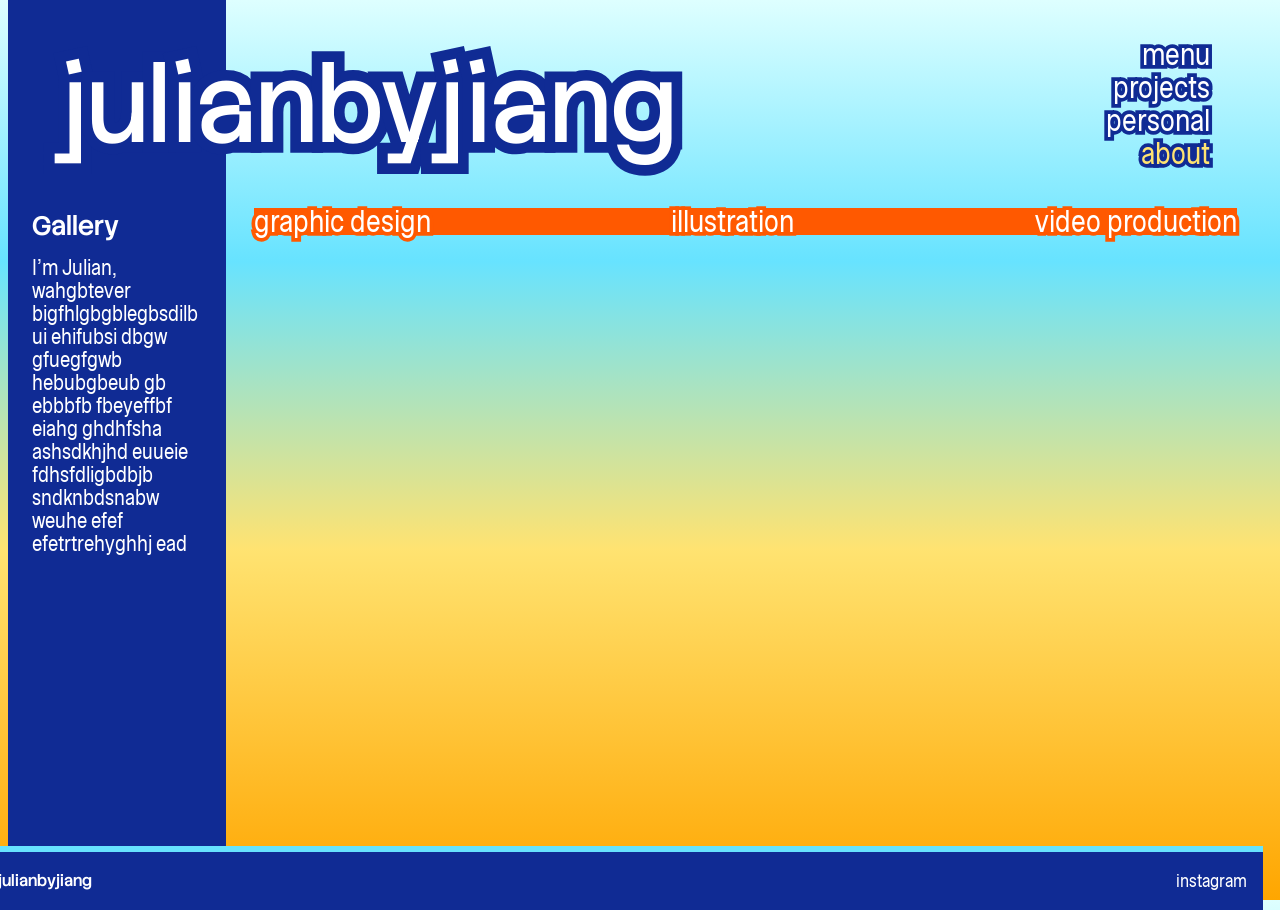
==== aboutme.html @ c15e488d "Add files via upload" ====
<!DOCTYPE html>

<html class="gradient-blue-orange">

	<head>
		<title>Julian Jiang :: About</title>
		<link type="text/css" rel="stylesheet" href="aboutme-style.css"/> <!-- eruhhuhg -->
		<link type="text/css" rel="stylesheet" href="stylesheets/text-style.css"/>
		<link type="text/css" rel="stylesheet" href="stylesheets/animations.css"/>
		<link type="text/css" rel="stylesheet" href="stylesheets/colours.css"/>

		<link rel="preconnect" href="https://fonts.googleapis.com">
        <link rel="preconnect" href="https://fonts.gstatic.com" crossorigin>
        <link href="https://fonts.googleapis.com/css2?family=Cossette+Texte:wght@400;700&family=Stack+Sans+Headline:wght@200..700&family=Stack+Sans+Notch&display=swap" rel="stylesheet">
	</head>

	<body>

        <div id="top">
            <h1 id="name" class="stack-sans-notch-title">julianbyjiang</h1>

            <nav>
                <ul class="cossette-texte-regular">
                    <li><a href="index.html">menu</a></li>
                    <li><a href="gallery.html">projects</a></li>
                    <li><a href="personal.html">personal</a></li>
                    <li><a href="aboutme.html" class="on-this-page">about</a></li>
                </ul>
            </nav>
        </div>

        <aside>
            <div class="aside-title stack-sans-headline-bold">Gallery</div>
            <div class="aside-desc cossette-texte-regular">
                I’m Julian, wahgbtever bigfhlgbgblegbsdilbui ehifubsi dbgw gfuegfgwb hebubgbeub gb ebbbfb  fbeyeffbf eiahg  ghdhfsha  ashsdkhjhd euueie fdhsfdligbdbjb sndknbdsnabw weuhe efef efetrtrehyghhj ead
            </div>
        </aside>

        <div id="main-area">
            <div id="page-bar" class="cossette-texte-regular">
                <p>graphic design</p>
                <p>illustration</p>
                <p>video production</p>
            </div>
            <div id="gallery-area">
                <div id="gallery">
                    
                </div>
            </div>
            
        </div>

        
    <footer>
        <p class="stack-sans-headline-bold">julianbyjiang</p>
        <p class="cossette-texte-regular">instagram</p>
    </footer>


	</body>
    
</html>
---- aboutme-style.css ----
* {
  box-sizing: border-box; /* Keeps total width at exactly */
}

html {
    height: 100%;
}

body {
    margin-top: 0;
    margin-bottom: 0;
    width: 96vw; /* 1280px */

    min-width: 800px;

    overflow-x: hidden;
    overflow-y: auto;

    min-height: 100vh;
    justify-self: center;

    display: grid;
    grid-template-columns: 1fr;
    grid-template-rows: 12em auto 4em;

    padding: 0px;
}

#top {
    /* border: 1px red solid; */
    width: 100%;
    height: 10em;

    display: flex;
    flex-direction: row;
    flex-wrap: nowrap;

    justify-content: space-between;
    align-items: center;

    margin-top: 2em;
    padding-bottom: 1em;

    position: relative;
    z-index: 1;
}

nav ul {
    padding-right: 1em;
    list-style-type: none;
    font-size: 20pt;
    text-align: right;
}

nav ul li a {
    color: white;
    text-decoration: none;
    -webkit-text-stroke: 5.5pt var(--mainblue);
    paint-order: stroke fill;
}

nav ul li a:hover{
    
    color: var(--neoncyan);
}

#name {
    transition: transform 0.5s;
    font-size: 80pt;
    color: white;
    -webkit-text-stroke: 16pt var(--mainblue);
    paint-order: stroke fill;
    padding-left: 0.5em;
}

aside {
    background-color: var(--mainblue);
    color: white;
    padding: 1.5em;
    padding-top: 13em;
    position: fixed;

    margin-top: 0px;
    margin-bottom: 0px;

    height: 100%;
    width: 17%; /* 13% */

    overflow-x: auto;
    overflow-y: auto;
}

.aside-title {
    font-size: 20pt;
    margin-bottom: 0.5em;
}

.aside-desc {
    font-size: 14pt;
        
    overflow-wrap: break-word;
    word-wrap: break-word;
    -ms-word-break: break-all;
}

#main-area {
    margin-top: 1em;
    justify-self: right;
    align-self: top;

    width: 80%; /* 75% */
    display: grid;
    grid-template-rows: auto 10fr;
    grid-template-columns: 1fr;
    row-gap: 0px;

    height: fit-content;
    
    position: relative;
    z-index: 2;
}

#page-bar {
    background-color: var(--deeporange);
    font-size: 20pt;
    height: 20pt;
    color: white;
    display: flex;
    flex-direction: row;
    justify-content: space-between;

    margin-bottom: 0px;
}

#page-bar p {
    align-self: center;
    color: white;
    -webkit-text-stroke: 5.5pt var(--deeporange);
    paint-order: stroke fill;

}

#gallery-area {
    margin-top: 0.5em;

    width: 100%;
    min-height: 300px;
    height: 67vh;

    overflow-y: auto;
}

#gallery {
    height: auto;
    width: inherit;
    
    /* maybe use flexbox with wrapping for this one... */

    display: flex;

    justify-content: left;
    gap: 0.5em;
    
    background-color: var(--lightcyan);
}

footer {
    overflow-x: hidden;
    overflow-y: hidden;
    width: 104.2%;
    justify-self: center;

    background-color: var(--mainblue);
    border-top: 0.4em solid var(--neoncyan);
    
    display: flex;

    padding: 1em;

    flex-direction: row;
    justify-content: space-between;
    align-items: center;

    color: white;

    position: relative;
    z-index: 1;
}
---- stylesheets/text-style.css ----
/* Fonts */

.stack-sans-notch-title {
  font-family: "Stack Sans Notch", sans-serif;
  font-optical-sizing: auto;
  font-weight: 400;
  font-style: normal;
}

.stack-sans-headline-bold {
  font-family: "Stack Sans Headline", sans-serif;
  font-optical-sizing: auto;
  font-weight: 500;
  font-style: normal;
}

.cossette-texte-regular {
  font-family: "Cossette Texte", sans-serif;
  font-weight: 400;
  font-style: normal;
}

.on-this-page {
    color: var(--lightorange);
}

nav ul li a:hover{
    color: var(--neoncyan);
}
---- stylesheets/animations.css ----
.zoomOnHover:hover {
	-ms-transform: scale(1.5); /* IE 9 */
	-webkit-transform: scale(1.5); /* Safari 3-8 */
  
	transform: scale(1.5); /* transition: transform .2s; in the thing*/
}

.smallZoomOnHover:hover {
	-ms-transform: scale(1.12); /* IE 9 */
	-webkit-transform: scale(1.12); /* Safari 3-8 */
  
	transform: scale(1.12); /* transition: transform .2s; in the thing*/
}

#header-name {
    transition: transform 0.5s;
}

nav li {
    transition: transform 0.2s;
}
---- stylesheets/colours.css ----
:root {
	/* Colours */
	--dark-green: rgb(67 107 48);
	--light-green: rgb(207 236 165); /* #EAFBCC lighter green */
	--prismarine: rgb(144 214 174);
	--light-blue2: rgb(160 235 218);
	--light-blue: rgb(186 228 230);
	--dark-blue: rgb(22, 40, 65);
	--yellow: rgb(248 224 107);
	--yellow2: #ffef73;
	--light-yellow: #fbffbf;
	--brown: rgb(111 80 61);
	--dark-brown: rgb(83 44 32);
	--paper-white: rgb(248 246 227);
	--paper-edge: rgb(212 193 148);

    /* redo */

    --mainblue: #102B94;
    --neoncyan: #67E3FF; /* var(--neoncyan) */
    --lightcyan: #DEFFFF;
    --lightorange: #FFE371;
    --orange: #FFA600;
    --deeporange: #FF5900;
}

.gradient-orange-blue {
    background: linear-gradient( to bottom, var(--neoncyan),var(--lightorange) 29%, var(--orange) 61%, var(--deeporange) 100%);
}

.gradient-orange-yellow {
    background: linear-gradient( to bottom, var(--orange),var(--lightorange) 29%, var(--orange) 61%, var(--deeporange) 100%);
}

.gradient-blue-orange {
    background: linear-gradient( to bottom, var(--lightcyan),var(--neoncyan) 29%, var(--lightorange) 61%, var(--orange) 100%);
}

.gradient-deeporange-blue {
    background: linear-gradient( to bottom, var(--deeporange),var(--lightorange) 29%, var(--neoncyan) 61%, var(--neoncyan) 100%);
}
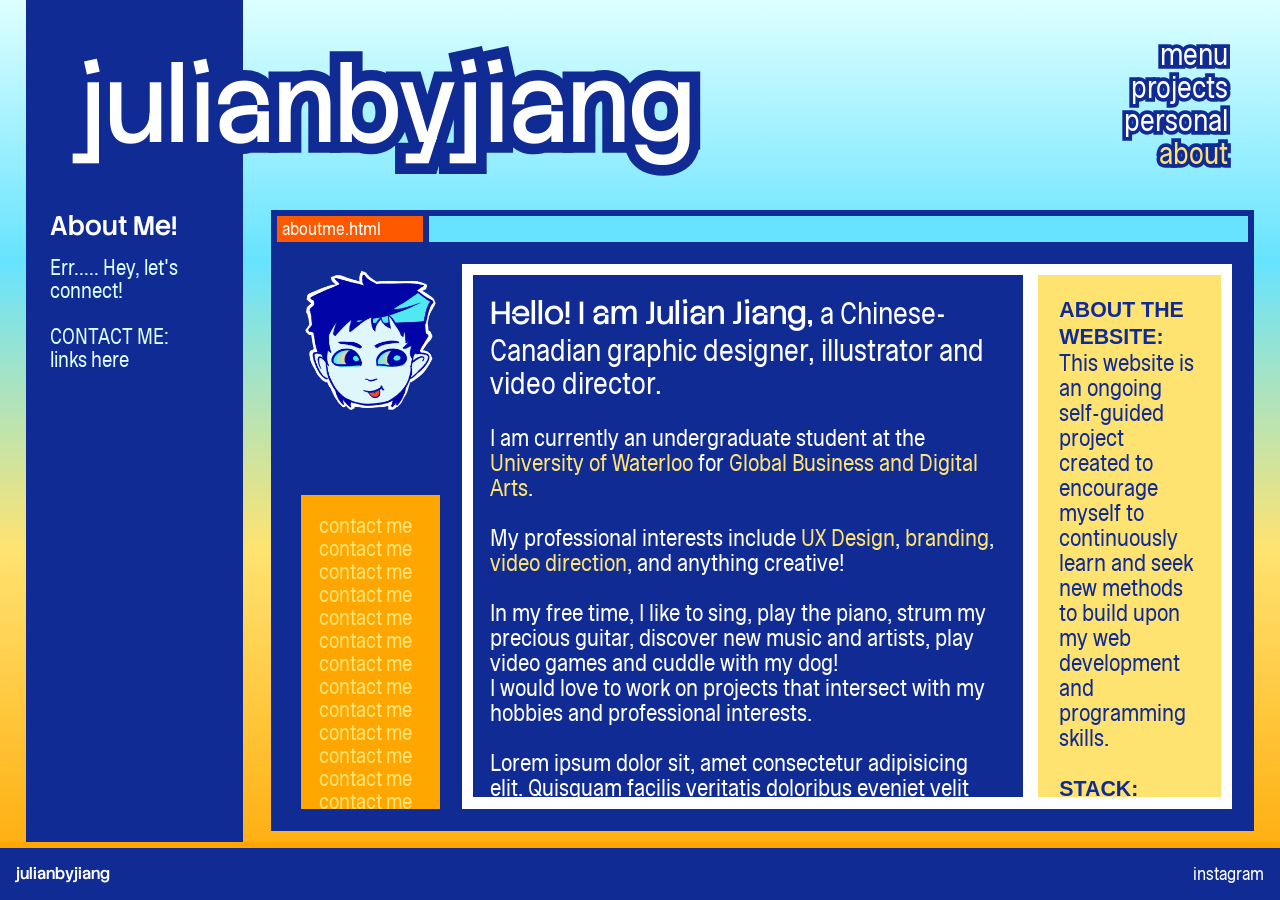
==== commit 0003c5cb: "Add files via upload" ====
--- a/aboutme.html
+++ b/aboutme.html
@@ -5,6 +5,8 @@
 	<head>
 		<title>Julian Jiang :: About</title>
 		<link type="text/css" rel="stylesheet" href="aboutme-style.css"/> <!-- eruhhuhg -->
+
+		<link type="text/css" rel="stylesheet" href="stylesheets/constants-style.css"/>
 		<link type="text/css" rel="stylesheet" href="stylesheets/text-style.css"/>
 		<link type="text/css" rel="stylesheet" href="stylesheets/animations.css"/>
 		<link type="text/css" rel="stylesheet" href="stylesheets/colours.css"/>
@@ -15,46 +17,82 @@
 	</head>
 
 	<body>
+        <div id="bodybody">
+            <div id="top">
+                <h1 id="name" class="stack-sans-notch-title">julianbyjiang</h1>
 
-        <div id="top">
-            <h1 id="name" class="stack-sans-notch-title">julianbyjiang</h1>
+                <nav>
+                    <ul class="cossette-texte-regular">
+                        <li><a href="index.html">menu</a></li>
+                        <li><a href="projects.html">projects</a></li>
+                        <li><a href="personal.html">personal</a></li>
+                        <li class="on-this-page">about</li>
+                    </ul>
+                </nav>
+            </div>
 
-            <nav>
-                <ul class="cossette-texte-regular">
-                    <li><a href="index.html">menu</a></li>
-                    <li><a href="gallery.html">projects</a></li>
-                    <li><a href="personal.html">personal</a></li>
-                    <li><a href="aboutme.html" class="on-this-page">about</a></li>
-                </ul>
-            </nav>
-        </div>
+            <aside>
+                <div class="aside-title stack-sans-headline-bold">About Me!</div>
+                <div class="aside-desc cossette-texte-regular">
+                    Err..... Hey, let's connect!<br><br>
+                    CONTACT ME:<br>
+                    links here
+                </div>
+            </aside>
 
-        <aside>
-            <div class="aside-title stack-sans-headline-bold">Gallery</div>
-            <div class="aside-desc cossette-texte-regular">
-                I’m Julian, wahgbtever bigfhlgbgblegbsdilbui ehifubsi dbgw gfuegfgwb hebubgbeub gb ebbbfb  fbeyeffbf eiahg  ghdhfsha  ashsdkhjhd euueie fdhsfdligbdbjb sndknbdsnabw weuhe efef efetrtrehyghhj ead
-            </div>
-        </aside>
+            <div id="main-area">
+                <div id="about-box-area">
 
-        <div id="main-area">
-            <div id="page-bar" class="cossette-texte-regular">
-                <p>graphic design</p>
-                <p>illustration</p>
-                <p>video production</p>
-            </div>
-            <div id="gallery-area">
-                <div id="gallery">
+                    <div id="about-box-top">
+                        <p class="aside-desc cossette-texte-regular">aboutme.html</p>
+                        <div id="about-box-top-white"></div>
+                    </div>
                     
+                    <div id="about-box" class="aside-desc cossette-texte-regular">
+                        <div id="about-box-left">
+                            <div id="about-box-drawing">
+                                <div><img class="smallZoomOnHover" src="images/me july 2026.png" alt="Illustrated Icon of Julian Jiang by Julian Jiang"></div>
+                            </div>
+                            <div id="about-box-contact" class="yscroll-holder scrollbar-orange-yellow"><div class="yscroll-inside">contact me contact me contact me contact me 
+                                contact me contact me contact me contact me contact me contact me contact me 
+                                contact me contact me contact me contact me contact me contact me contact me
+                                contact me contact me contact me contact me contact me contact me contact me</div>
+                            </div>
+                        </div>
+                        <div id="about-box-right">
+
+                            <div id="about-box-myDesc" class="yscroll-holder scrollbar-blue-white"><div class="yscroll-inside">
+                                <span class="stack-sans-notch-title hello">Hello! I am Julian Jiang, </span><span class="hello2">a Chinese-Canadian graphic designer, illustrator and video director.</span><br><br>
+                                I am currently an undergraduate student at the <strong>University of Waterloo</strong> for <strong>Global Business and Digital Arts</strong>. <br><br>
+                                My professional interests include <strong>UX Design</strong>, <strong>branding</strong>, <strong>video direction</strong>, and anything creative! <br><br>
+                                In my free time, I like to sing, play the piano, strum my precious guitar, discover new music and artists, play video games and cuddle with my dog!<br>
+                                I would love to work on projects that intersect with my hobbies and professional interests.<br><br>     
+                                Lorem ipsum dolor sit, amet consectetur adipisicing elit. Quisquam facilis veritatis doloribus eveniet velit molestias tenetur voluptatum voluptates, magnam id eum quidem beatae soluta est, consequatur illo delectus! Dolore, iure!
+                                Lorem ipsum dolor sit amet consectetur adipisicing elit. Autem, quia magni. Modi culpa iusto delectus velit corporis accusantium laborum illum qui fuga consequatur. Voluptate provident error cumque, odit illum molestiae!
+                            
+                            </div></div>
+
+                            <div id="about-box-stack" class="yscroll-holder scrollbar-yellow-orange"><div class="yscroll-inside">
+                                <strong>ABOUT THE WEBSITE:</strong><br>
+                                This website is an ongoing self-guided project 
+                                created to encourage myself to continuously learn and seek new methods to build upon my web development and programming skills. <br><br>
+            
+                                <strong>STACK:</strong><br>HTML, CSS, Javascript, p5.js, Figma<br><br>
+                                On this page, there was no AI generation used.<br>
+                                Anything generated with or modified by AI would be explicitly specified.
+                                <br><br>
+                                <strong>TO DO LIST:</strong><br>Make it responsive (look good on vertical screens);
+                            </div></div>
+                        </div>
+                    </div>
                 </div>
             </div>
-            
         </div>
-
         
-    <footer>
-        <p class="stack-sans-headline-bold">julianbyjiang</p>
-        <p class="cossette-texte-regular">instagram</p>
-    </footer>
+        <footer class="orange">
+            <p class="stack-sans-headline-bold">julianbyjiang</p>
+            <p class="cossette-texte-regular">instagram</p>
+        </footer>
 
 
 	</body>
--- a/aboutme-style.css
+++ b/aboutme-style.css
@@ -7,26 +7,43 @@
 }
 
 body {
+    margin: 0;
+    width: auto;
+    height: 100vh;
+
+    display: grid;
+    grid-template-columns: 1fr;
+    grid-template-rows: 93.5vh 6.5vh;
+
+    grid-template-areas:
+    "main" "footer";
+}
+
+#bodybody {
+    grid-area: main;
     margin-top: 0;
     margin-bottom: 0;
-    width: 96vw; /* 1280px */
-
-    min-width: 800px;
+    width: 96%;
+
+    min-width: 60rem;
 
     overflow-x: hidden;
     overflow-y: auto;
 
-    min-height: 100vh;
+    min-height: 100%;
     justify-self: center;
 
-    display: grid;
+    padding: 0px;
+
+    display: grid;
+
     grid-template-columns: 1fr;
-    grid-template-rows: 12em auto 4em;
-
-    padding: 0px;
+    grid-template-rows: 12em auto;
+    grid-template-areas: "toppart" "main";
 }
 
 #top {
+    grid-area: toppart;
     /* border: 1px red solid; */
     width: 100%;
     height: 10em;
@@ -45,25 +62,6 @@
     z-index: 1;
 }
 
-nav ul {
-    padding-right: 1em;
-    list-style-type: none;
-    font-size: 20pt;
-    text-align: right;
-}
-
-nav ul li a {
-    color: white;
-    text-decoration: none;
-    -webkit-text-stroke: 5.5pt var(--mainblue);
-    paint-order: stroke fill;
-}
-
-nav ul li a:hover{
-    
-    color: var(--neoncyan);
-}
-
 #name {
     transition: transform 0.5s;
     font-size: 80pt;
@@ -97,13 +95,16 @@
 
 .aside-desc {
     font-size: 14pt;
+    color: var(--lightcyan);
         
-    overflow-wrap: break-word;
-    word-wrap: break-word;
-    -ms-word-break: break-all;
+    overflow-wrap: normal;
+    word-wrap: normal;
+    -ms-word-break: normal;
+    word-break: normal;
 }
 
 #main-area {
+    grid-area: main;
     margin-top: 1em;
     justify-self: right;
     align-self: top;
@@ -114,75 +115,286 @@
     grid-template-columns: 1fr;
     row-gap: 0px;
 
-    height: fit-content;
+    height: auto;
     
     position: relative;
     z-index: 2;
 }
 
-#page-bar {
-    background-color: var(--deeporange);
-    font-size: 20pt;
-    height: 20pt;
-    color: white;
-    display: flex;
-    flex-direction: row;
-    justify-content: space-between;
-
-    margin-bottom: 0px;
-}
-
-#page-bar p {
-    align-self: center;
-    color: white;
-    -webkit-text-stroke: 5.5pt var(--deeporange);
-    paint-order: stroke fill;
-
-}
-
-#gallery-area {
-    margin-top: 0.5em;
+#about-box-area {
+    margin-top: 0.1em;
 
     width: 100%;
     min-height: 300px;
-    height: 67vh;
+    height: 69vh;
 
     overflow-y: auto;
-}
-
-#gallery {
+
+    display: grid;
+    grid-template-columns: 1fr;
+    grid-template-rows: 2em auto;
+    grid-template-areas: "toppart" "main";
+
+}
+
+#about-box-top {
+    grid-area: toppart;
+    border: 0.4em solid var(--mainblue);
+    padding: 0;
+    border-bottom: 0;
+
+    display: grid;
+    grid-template-columns: 15% auto;
+    grid-template-rows: 1fr;
+}
+
+#about-box-top p {
+    margin: 0;
+    background-color: var(--deeporange);
+    height: 100%;
+    font-size: 1em;
+    padding-left: 0.3em;
+    color: white;
+    align-content: center;
+}
+
+#about-box-top-white {
+    width: 100%;
+    border-left: 0.4em solid var(--mainblue);
+    height: 100%;
+    background-color: var(--neoncyan);
+}
+
+#about-box {
+    grid-area: main;
+    
+    min-height: 100%;
     height: auto;
     width: inherit;
+
+    border: 0.4em solid var(--mainblue);
+    background-color: var(--mainblue);
+
+    display: grid;
+
+    grid-template-columns: 1fr 5fr;
+    grid-template-rows: 1fr;
+    grid-template-areas: "left right";
+
+    gap: 0.8em;
+    padding: 0.8em;
+}
+
+#about-box-left {
+    grid-area: left;
+    padding: 0.4em;
+    padding-bottom: 0;
+
+    display: grid;
+    grid-template-columns: 1fr;
+    grid-template-rows: 40% auto;
+    grid-template-areas: "drawing" "contact"; 
+    gap: 0.5em;
+
+    max-width: 100%;
+    max-height: 100%;
+    overflow: hidden;
+}
+#about-box-drawing {
+    grid-area: drawing;
+    max-width: 100%;
+    max-height: 100%;
+    overflow: visible;
+}
+
+#about-box-drawing img {
+    transition: transform .2s;
+    width: 100%;
+    height: 100%;
+}
+
+#about-box-contact {
+    grid-area: contact;
+    align-self: top;
+}
+#about-box-contact div {
+    font-size: 14pt;
+    padding: 1em;
+
+    background-color: var(--orange);
+    color: var(--lightorange);/* change this later */
+}
+
+#about-box-right {
+    grid-area: right;
+    background-color: white;
     
-    /* maybe use flexbox with wrapping for this one... */
-
-    display: flex;
-
-    justify-content: left;
-    gap: 0.5em;
-    
-    background-color: var(--lightcyan);
-}
-
-footer {
-    overflow-x: hidden;
-    overflow-y: hidden;
-    width: 104.2%;
-    justify-self: center;
-
+    display: grid;
+    grid-template-rows: 1fr;
+    grid-template-columns: 3fr 1fr;
+    grid-template-areas: "desc stack";
+    column-gap: 0.8em;
+    padding: 0.6em;
+
+    word-break: keep-all;
+    overflow-wrap: normal;
+    overflow-y: auto;
+}
+
+#about-box-myDesc {
+    grid-area: desc;
+}
+
+#about-box-myDesc div {
     background-color: var(--mainblue);
-    border-top: 0.4em solid var(--neoncyan);
-    
-    display: flex;
-
+    color: white;
+    /* maybe make the background a low contrast photograph (taken by me ofc) */
+
+    align-self: top;
+    justify-self: left;
+
+    font-size: 16pt;
+    padding: 0.8em;
+    text-align: left;
+}
+
+#about-box-myDesc span.hello {
+    font-size: 24pt;
+    font-weight: normal;
+    /* background-color: var(--deeporange); 
+    -webkit-text-stroke: 0.2em var(--deeporange);
+    paint-order: stroke fill;
+    color: var(--lightorange)*/
+    color: white;
+}
+
+#about-box-myDesc span.hello2 {
+    font-size: 20pt;
+    font-weight: normal;
+    color: white;
+}
+
+#about-box-myDesc strong {
+    font-weight: normal;
+    color: var(--lightorange);
+}
+
+#about-box-stack {
+    grid-area: stack;
+}
+
+#about-box-stack div {
+    background-color: var(--lightorange); 
+    color: var(--mainblue);
     padding: 1em;
-
-    flex-direction: row;
-    justify-content: space-between;
-    align-items: center;
-
-    color: white;
-
-    position: relative;
-    z-index: 1;
+    font-size: 16pt;
+}
+
+@media screen and (width < 60rem), (orientation: portrait) { /* no more aside  wait im CONFUSED  why doesnt width < height work....*/
+    aside {
+        display: none;
+    }
+    #main-area {
+        width: 95%;
+        justify-self: center;
+    }
+
+    #about-box-area {
+        height: 78vh;
+    }
+
+    #about-box {
+        grid-area: main;
+        
+        min-height: 100%;
+        height: auto;
+        width: inherit;
+
+        border: 0.4em solid var(--mainblue);
+        background-color: var(--mainblue);
+
+        display: grid;
+
+        grid-template-columns: 1fr;
+        grid-template-rows: auto auto;
+        grid-template-areas: "toppart" "bottom";
+
+        gap: 0.8em;
+        padding: 0.8em;
+        overflow: auto;
+    }
+
+    #about-box-left {
+        grid-area: toppart;
+        padding: 0.4em;
+
+        display: grid;
+        grid-template-rows: 1fr;
+        grid-template-columns: 10em auto;
+        grid-template-areas: "drawing contact"; 
+        gap: 0.5em;
+        align-items: center;
+
+        max-width: 100%;
+        max-height: 100%;
+        overflow-y: auto;
+    }
+
+    #about-box-drawing {
+        grid-area: drawing;
+        max-width: 100%;
+        max-height: 100%;
+        overflow: visible;
+    }
+
+    #about-box-drawing img {
+        width: 100%;
+        height: 100%;
+    }
+
+    #about-box-contact {
+        width: 100%;
+        height: fit-content;
+        grid-area: contact;
+    }
+    #about-box-contact div {
+        font-size: 14pt;
+        padding: 1em;
+
+        background-color: var(--orange);
+        color: var(--lightorange);/* change this later */
+    }
+
+    #about-box-right {
+        grid-area: bottom;
+        background-color: white;
+        
+        display: grid;
+        grid-template-rows: 1fr;
+        grid-template-columns: 3fr 1fr;
+        grid-template-areas: "desc stack";
+        column-gap: 0.8em;
+        padding: 0.6em;
+
+        word-break: keep-all;
+        overflow-wrap: normal;
+        overflow-y: auto;
+    }
+
+    #about-box-myDesc {
+        grid-area: desc;
+    }
+
+    #about-box-myDesc div {
+        background-color: var(--mainblue);
+        color: white;
+        /* maybe make the background a low contrast photograph (taken by me ofc) */
+
+        align-self: top;
+        justify-self: left;
+
+        font-size: 16pt;
+        padding: 0.8em;
+        text-align: left;
+    }
 }
--- a/stylesheets/constants-style.css
+++ b/stylesheets/constants-style.css
@@ -0,0 +1,159 @@
+/* index.html doesn't use this */
+
+nav ul {
+    padding-right: 1em;
+    list-style-type: none;
+    font-size: 20pt; /* 24 pt for index */
+    text-align: right;
+}
+
+nav ul li {
+    color: white;
+    text-decoration: none;
+    -webkit-text-stroke: 5.5pt var(--mainblue);
+    paint-order: stroke fill;
+}
+
+nav ul li a {
+    color: white;
+    text-decoration: none;
+}
+
+footer {
+    overflow-x: hidden;
+    overflow-y: hidden;
+    width: 100%;
+    justify-self: center;
+
+    background-color: var(--mainblue);
+    border-top: 0.4em solid var(--deeporange);
+    
+    display: flex;
+
+    padding: 1em;
+
+    flex-direction: row;
+    justify-content: space-between;
+    align-items: center;
+
+    color: white;
+
+    position: relative;
+    z-index: 1;
+}
+
+footer.orange {
+    border-top: 0.4em solid var(--orange);
+}
+
+.yscroll-holder {
+    overflow-y: auto;
+    height: 100%;
+    width: 100%;
+}
+
+.yscroll-inside {
+    width: inherit;
+    min-height: 100%;
+    height: auto;
+}
+
+/* Scroll bar blue white */
+.scrollbar-blue-white::-webkit-scrollbar {
+    background: var(--mainblue);
+}
+.scrollbar-blue-white::-webkit-scrollbar-thumb {
+    background: white;
+    border: 0.5em solid var(--mainblue);
+    border-left: 0;
+}
+.scrollbar-blue-white::-webkit-scrollbar-thumb:hover {
+    background: var(--lightcyan);
+}
+
+/* projects.html gallery-area */
+#gallery-area.scrollbar-blue-white::-webkit-scrollbar {
+    width: 1em;
+}
+#gallery-area.scrollbar-blue-white::-webkit-scrollbar-thumb {
+    background: white;
+    border: 0.35em solid var(--mainblue);
+}
+#gallery-area.scrollbar-blue-white::-webkit-scrollbar-thumb:hover {
+    background: var(--lightcyan);
+}
+
+/* Scroll bar orange white */
+.scrollbar-orange-white::-webkit-scrollbar {
+    background: var(--deeporange);
+}
+.scrollbar-orange-white::-webkit-scrollbar-thumb {
+    background: white;
+    border-radius: 1em;
+    border: 0.25em solid var(--deeporange);
+}.scrollbar-orange-white::-webkit-scrollbar-thumb:hover {
+    background: var(--orange);
+}
+
+/* Scroll bar orange yellow */
+.scrollbar-orange-yellow::-webkit-scrollbar {
+    background: var(--orange);
+}
+.scrollbar-orange-yellow::-webkit-scrollbar-thumb {
+    background: var(--lightorange);
+    /* border-radius: 1em; */
+    border: 0.45em solid var(--orange);
+    border-left: 0;
+}.scrollbar-orange-yellow::-webkit-scrollbar-thumb:hover {
+    background: var(--deeporange);
+}
+
+/* Scroll bar yellow (lightorange) blue */
+.scrollbar-yellow-blue::-webkit-scrollbar {
+    background: var(--lightorange);
+}
+.scrollbar-yellow-blue::-webkit-scrollbar-thumb {
+    background: var(--mainblue);
+    border-radius: 1em;
+    border: 0.25em solid var(--lightorange);
+}.scrollbar-yellow-blue::-webkit-scrollbar-thumb:hover {
+    background: var(--deepblue);
+}
+
+/* Scroll bar yellow orange */
+.scrollbar-yellow-orange::-webkit-scrollbar {
+    background: var(--lightorange);
+}
+.scrollbar-yellow-orange::-webkit-scrollbar-thumb {
+    background: var(--orange);
+    border: 0.4em solid var(--lightorange);
+    border-left: 0;
+    border-radius: 1em;
+}.scrollbar-yellow-orange::-webkit-scrollbar-thumb:hover {
+    background: var(--deeporange);
+}
+
+
+
+
+/* Buttons  if i want them 
+.scrollbar-blue-white::-webkit-scrollbar-button:single-button {
+    background-color: var(--mainblue);
+    display: block;
+    border-style: solid;
+}
+::-webkit-scrollbar-button:single-button:vertical:decrement {
+  border-width: 0 8px 8px 8px; this is the triangle
+  border-color: transparent transparent white transparent;
+}
+::-webkit-scrollbar-button:single-button:vertical:decrement:hover {
+  border-color: transparent transparent white transparent;
+}
+::-webkit-scrollbar-button:single-button:vertical:increment {
+  border-width: 8px 8px 0 8px;
+  border-color: white transparent transparent transparent;
+}
+::-webkit-scrollbar-button:vertical:single-button:increment:hover {
+  border-color: white transparent transparent transparent;
+}
+*/
--- a/stylesheets/text-style.css
+++ b/stylesheets/text-style.css
@@ -20,10 +20,17 @@
   font-style: normal;
 }
 
+.bold {
+  font-weight: bold;
+}
+
+
+/* Nav stuff */
+
 .on-this-page {
-    color: var(--lightorange);
+  color: var(--lightorange);
 }
 
 nav ul li a:hover{
-    color: var(--neoncyan);
-}+  color: var(--neoncyan);
+}
--- a/stylesheets/animations.css
+++ b/stylesheets/animations.css
@@ -6,10 +6,10 @@
 }
 
 .smallZoomOnHover:hover {
-	-ms-transform: scale(1.12); /* IE 9 */
-	-webkit-transform: scale(1.12); /* Safari 3-8 */
+	-ms-transform: scale(1.1); /* IE 9 */
+	-webkit-transform: scale(1.1); /* Safari 3-8 */
   
-	transform: scale(1.12); /* transition: transform .2s; in the thing*/
+	transform: scale(1.1); /* transition: transform .2s; in the thing*/
 }
 
 #header-name {
@@ -18,4 +18,13 @@
 
 nav li {
     transition: transform 0.2s;
+}
+
+@keyframes fadeIn {
+  from { opacity: 0; }
+  to { opacity: 1; }
+}
+
+.fadeInOnHover:hover {
+  	animation: fadeIn 0.5s ease-in-out;
 }
--- a/stylesheets/colours.css
+++ b/stylesheets/colours.css
@@ -17,6 +17,7 @@
     /* redo */
 
     --mainblue: #102B94;
+    --deepblue: #021047;
     --neoncyan: #67E3FF; /* var(--neoncyan) */
     --lightcyan: #DEFFFF;
     --lightorange: #FFE371;
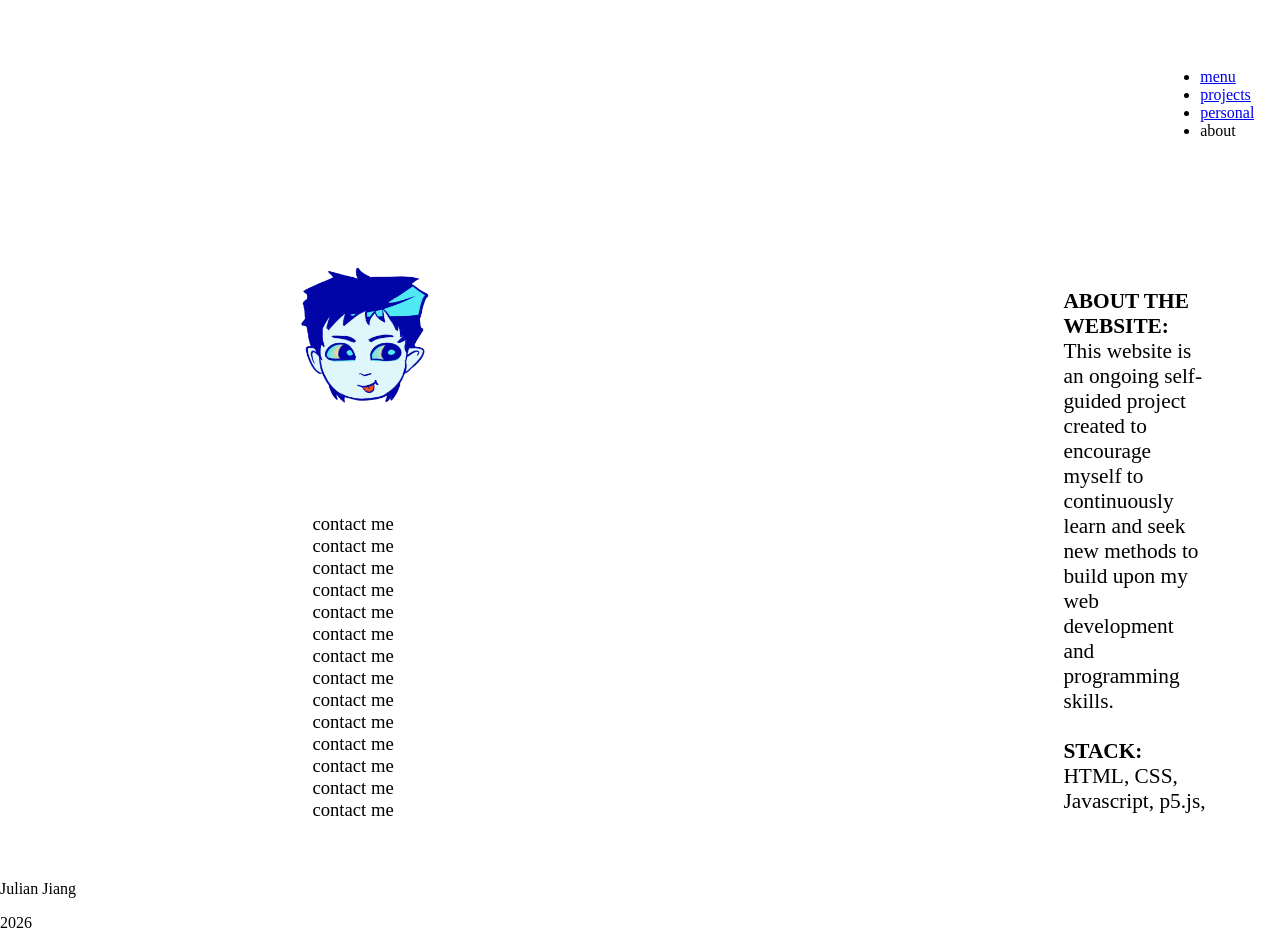
==== commit f546eeba: "Add files via upload" ====
--- a/aboutme.html
+++ b/aboutme.html
@@ -4,12 +4,12 @@
 
 	<head>
 		<title>Julian Jiang :: About</title>
-		<link type="text/css" rel="stylesheet" href="aboutme-style.css"/> <!-- eruhhuhg -->
+		<link type="text/css" rel="stylesheet" href="/assets/css/aboutme-style.css"/> <!-- eruhhuhg -->
 
-		<link type="text/css" rel="stylesheet" href="stylesheets/constants-style.css"/>
-		<link type="text/css" rel="stylesheet" href="stylesheets/text-style.css"/>
-		<link type="text/css" rel="stylesheet" href="stylesheets/animations.css"/>
-		<link type="text/css" rel="stylesheet" href="stylesheets/colours.css"/>
+		<link type="text/css" rel="stylesheet" href="/assets/extracss/constants-style.css"/>
+		<link type="text/css" rel="stylesheet" href="/assets/extracss/text-style.css"/>
+		<link type="text/css" rel="stylesheet" href="/assets/extracss/animations.css"/>
+		<link type="text/css" rel="stylesheet" href="/assets/extracss/colours.css"/>
 
 		<link rel="preconnect" href="https://fonts.googleapis.com">
         <link rel="preconnect" href="https://fonts.gstatic.com" crossorigin>
@@ -23,9 +23,9 @@
 
                 <nav>
                     <ul class="cossette-texte-regular">
-                        <li><a href="index.html">menu</a></li>
-                        <li><a href="projects.html">projects</a></li>
-                        <li><a href="personal.html">personal</a></li>
+                        <li><a href="/index.html">menu</a></li>
+                        <li><a href="/projects.html">projects</a></li>
+                        <li><a href="/personal.html">personal</a></li>
                         <li class="on-this-page">about</li>
                     </ul>
                 </nav>
@@ -36,7 +36,9 @@
                 <div class="aside-desc cossette-texte-regular">
                     Err..... Hey, let's connect!<br><br>
                     CONTACT ME:<br>
-                    links here
+                    <a href="https://www.linkedin.com/in/julian-jiang-3a1749302/" target="_blank">Linkedin</a><br>
+                    <a href="https://github.com/julianbyjiang" target="_blank">Github</a><br>
+                    <a href="https://www.instagram.com/jdizzledazzledog/" target="_blank">Instagram</a><br>
                 </div>
             </aside>
 
@@ -51,7 +53,7 @@
                     <div id="about-box" class="aside-desc cossette-texte-regular">
                         <div id="about-box-left">
                             <div id="about-box-drawing">
-                                <div><img class="smallZoomOnHover" src="images/me july 2026.png" alt="Illustrated Icon of Julian Jiang by Julian Jiang"></div>
+                                <div><img class="smallZoomOnHover" src="assets/images/me july 2026.png" alt="Illustrated Icon of Julian Jiang by Julian Jiang"></div>
                             </div>
                             <div id="about-box-contact" class="yscroll-holder scrollbar-orange-yellow"><div class="yscroll-inside">contact me contact me contact me contact me 
                                 contact me contact me contact me contact me contact me contact me contact me 
@@ -67,9 +69,6 @@
                                 My professional interests include <strong>UX Design</strong>, <strong>branding</strong>, <strong>video direction</strong>, and anything creative! <br><br>
                                 In my free time, I like to sing, play the piano, strum my precious guitar, discover new music and artists, play video games and cuddle with my dog!<br>
                                 I would love to work on projects that intersect with my hobbies and professional interests.<br><br>     
-                                Lorem ipsum dolor sit, amet consectetur adipisicing elit. Quisquam facilis veritatis doloribus eveniet velit molestias tenetur voluptatum voluptates, magnam id eum quidem beatae soluta est, consequatur illo delectus! Dolore, iure!
-                                Lorem ipsum dolor sit amet consectetur adipisicing elit. Autem, quia magni. Modi culpa iusto delectus velit corporis accusantium laborum illum qui fuga consequatur. Voluptate provident error cumque, odit illum molestiae!
-                            
                             </div></div>
 
                             <div id="about-box-stack" class="yscroll-holder scrollbar-yellow-orange"><div class="yscroll-inside">
@@ -81,7 +80,7 @@
                                 On this page, there was no AI generation used.<br>
                                 Anything generated with or modified by AI would be explicitly specified.
                                 <br><br>
-                                <strong>TO DO LIST:</strong><br>Make it responsive (look good on vertical screens);
+                                <strong>TO DO LIST:</strong><br>Make it responsive to mobile screens;
                             </div></div>
                         </div>
                     </div>
@@ -90,8 +89,8 @@
         </div>
         
         <footer class="orange">
-            <p class="stack-sans-headline-bold">julianbyjiang</p>
-            <p class="cossette-texte-regular">instagram</p>
+            <p class="stack-sans-headline-bold">Julian Jiang</p>
+            <p class="cossette-texte-regular">2026</p>
         </footer>
 
 
--- a/assets/css/aboutme-style.css
+++ b/assets/css/aboutme-style.css
@@ -0,0 +1,407 @@
+* {
+  box-sizing: border-box; /* Keeps total width at exactly */
+}
+
+html {
+    height: 100%;
+}
+
+body {
+    margin: 0;
+    width: auto;
+    height: 100vh;
+
+    display: grid;
+    grid-template-columns: 1fr;
+    grid-template-rows: 96vh 4vh;
+
+    grid-template-areas:
+    "main" "footer";
+}
+
+#bodybody {
+    grid-area: main;
+    margin-top: 0;
+    margin-bottom: 0;
+    width: 96%;
+
+    min-width: 60rem;
+
+    overflow-x: hidden;
+    overflow-y: auto;
+
+    min-height: 100%;
+    justify-self: center;
+
+    padding: 0px;
+
+    display: grid;
+
+    grid-template-columns: 1fr;
+    grid-template-rows: 12em auto;
+    grid-template-areas: "toppart" "main";
+}
+
+#top {
+    grid-area: toppart;
+    /* border: 1px red solid; */
+    width: 100%;
+    height: 10em;
+
+    display: flex;
+    flex-direction: row;
+    flex-wrap: nowrap;
+
+    justify-content: space-between;
+    align-items: center;
+
+    margin-top: 2em;
+    padding-bottom: 1em;
+
+    position: relative;
+    z-index: 1;
+}
+
+#name {
+    transition: transform 0.5s;
+    font-size: 80pt;
+    color: white;
+    -webkit-text-stroke: 16pt var(--mainblue);
+    paint-order: stroke fill;
+    padding-left: 0.5em;
+}
+
+aside {
+    background-color: var(--mainblue);
+    color: white;
+    padding: 1.5em;
+    padding-top: 13em;
+    position: fixed;
+
+    margin-top: 0px;
+    margin-bottom: 0px;
+
+    height: 100%;
+    width: 17%; /* 13% */
+
+    overflow-x: auto;
+    overflow-y: auto;
+}
+
+aside a {
+    color: white;
+    text-decoration: none;
+    font-weight: bold;
+}
+
+.aside-title {
+    font-size: 20pt;
+    margin-bottom: 0.5em;
+}
+
+.aside-desc {
+    font-size: 14pt;
+    color: var(--lightcyan);
+        
+    overflow-wrap: normal;
+    word-wrap: normal;
+    -ms-word-break: normal;
+    word-break: normal;
+}
+
+#main-area {
+    grid-area: main;
+    margin-top: 1em;
+    justify-self: right;
+    align-self: top;
+
+    width: 80%; /* 75% */
+    display: grid;
+    grid-template-rows: auto 10fr;
+    grid-template-columns: 1fr;
+    row-gap: 0px;
+
+    height: auto;
+    
+    position: relative;
+    z-index: 2;
+}
+
+#about-box-area {
+    margin-top: 0.1em;
+
+    width: 100%;
+    min-height: 300px;
+    height: 69vh;
+
+    overflow-y: auto;
+
+    display: grid;
+    grid-template-columns: 1fr;
+    grid-template-rows: 2em auto;
+    grid-template-areas: "toppart" "main";
+
+}
+
+#about-box-top {
+    grid-area: toppart;
+    border: 0.4em solid var(--mainblue);
+    padding: 0;
+    border-bottom: 0;
+
+    display: grid;
+    grid-template-columns: 15% auto;
+    grid-template-rows: 1fr;
+}
+
+#about-box-top p {
+    margin: 0;
+    background-color: var(--deeporange);
+    height: 100%;
+    font-size: 1em;
+    padding-left: 0.3em;
+    color: white;
+    align-content: center;
+}
+
+#about-box-top-white {
+    width: 100%;
+    border-left: 0.4em solid var(--mainblue);
+    height: 100%;
+    background-color: var(--neoncyan);
+}
+
+#about-box {
+    grid-area: main;
+    
+    min-height: 100%;
+    height: auto;
+    width: inherit;
+
+    border: 0.4em solid var(--mainblue);
+    background-color: var(--mainblue);
+
+    display: grid;
+
+    grid-template-columns: 1fr 5fr;
+    grid-template-rows: 1fr;
+    grid-template-areas: "left right";
+
+    gap: 0.8em;
+    padding: 0.8em;
+}
+
+#about-box-left {
+    grid-area: left;
+    padding: 0.4em;
+    padding-bottom: 0;
+
+    display: grid;
+    grid-template-columns: 1fr;
+    grid-template-rows: 40% auto;
+    grid-template-areas: "drawing" "contact"; 
+    gap: 0.5em;
+
+    max-width: 100%;
+    max-height: 100%;
+    overflow: hidden;
+}
+#about-box-drawing {
+    grid-area: drawing;
+    max-width: 100%;
+    max-height: 100%;
+    overflow: visible;
+}
+
+#about-box-drawing img {
+    transition: transform .2s;
+    width: 100%;
+    height: 100%;
+}
+
+#about-box-contact {
+    grid-area: contact;
+    align-self: top;
+}
+#about-box-contact div {
+    font-size: 14pt;
+    padding: 1em;
+
+    background-color: var(--orange);
+    color: var(--lightorange);/* change this later */
+}
+
+#about-box-right {
+    grid-area: right;
+    background-color: white;
+    
+    display: grid;
+    grid-template-rows: 1fr;
+    grid-template-columns: 3fr 1fr;
+    grid-template-areas: "desc stack";
+    column-gap: 0.8em;
+    padding: 0.6em;
+
+    word-break: keep-all;
+    overflow-wrap: normal;
+    overflow-y: auto;
+}
+
+#about-box-myDesc {
+    grid-area: desc;
+}
+
+#about-box-myDesc div {
+    background-color: var(--mainblue);
+    color: white;
+    /* maybe make the background a low contrast photograph (taken by me ofc) */
+
+    align-self: top;
+    justify-self: left;
+
+    font-size: 18pt; /* 16pt */
+    padding: 0.8em;
+    text-align: left;
+}
+
+#about-box-myDesc span.hello {
+    font-size: 28pt; /* 24pt */
+    font-weight: normal;
+    /* background-color: var(--deeporange); 
+    -webkit-text-stroke: 0.2em var(--deeporange);
+    paint-order: stroke fill;
+    color: var(--lightorange)*/
+    color: white;
+}
+
+#about-box-myDesc span.hello2 {
+    font-size: 20pt;
+    font-weight: normal;
+    color: white;
+}
+
+#about-box-myDesc strong {
+    font-weight: normal;
+    color: var(--lightorange);
+}
+
+#about-box-stack {
+    grid-area: stack;
+}
+
+#about-box-stack div {
+    background-color: var(--lightorange); 
+    color: var(--mainblue);
+    padding: 1em;
+    font-size: 16pt;
+}
+
+@media screen and (width < 60rem), (orientation: portrait) { /* no more aside  wait im CONFUSED  why doesnt width < height work....*/
+    aside {
+        display: none;
+    }
+    #main-area {
+        width: 95%;
+        justify-self: center;
+    }
+
+    #about-box-area {
+        height: 78vh;
+    }
+
+    #about-box {
+        grid-area: main;
+        
+        min-height: 100%;
+        height: auto;
+        width: inherit;
+
+        border: 0.4em solid var(--mainblue);
+        background-color: var(--mainblue);
+
+        display: grid;
+
+        grid-template-columns: 1fr;
+        grid-template-rows: auto auto;
+        grid-template-areas: "toppart" "bottom";
+
+        gap: 0.8em;
+        padding: 0.8em;
+        overflow: auto;
+    }
+
+    #about-box-left {
+        grid-area: toppart;
+        padding: 0.4em;
+
+        display: grid;
+        grid-template-rows: 1fr;
+        grid-template-columns: 10em auto;
+        grid-template-areas: "drawing contact"; 
+        gap: 0.5em;
+        align-items: center;
+
+        max-width: 100%;
+        max-height: 100%;
+        overflow-y: auto;
+    }
+
+    #about-box-drawing {
+        grid-area: drawing;
+        max-width: 100%;
+        max-height: 100%;
+        overflow: visible;
+    }
+
+    #about-box-drawing img {
+        width: 100%;
+        height: 100%;
+    }
+
+    #about-box-contact {
+        width: 100%;
+        height: fit-content;
+        grid-area: contact;
+    }
+    #about-box-contact div {
+        font-size: 14pt;
+        padding: 1em;
+
+        background-color: var(--orange);
+        color: var(--lightorange);/* change this later */
+    }
+
+    #about-box-right {
+        grid-area: bottom;
+        background-color: white;
+        
+        display: grid;
+        grid-template-rows: 1fr;
+        grid-template-columns: 3fr 1fr;
+        grid-template-areas: "desc stack";
+        column-gap: 0.8em;
+        padding: 0.6em;
+
+        word-break: keep-all;
+        overflow-wrap: normal;
+        overflow-y: auto;
+    }
+
+    #about-box-myDesc {
+        grid-area: desc;
+    }
+
+    #about-box-myDesc div {
+        background-color: var(--mainblue);
+        color: white;
+        /* maybe make the background a low contrast photograph (taken by me ofc) */
+
+        align-self: top;
+        justify-self: left;
+
+        font-size: 16pt;
+        padding: 0.8em;
+        text-align: left;
+    }
+}
+
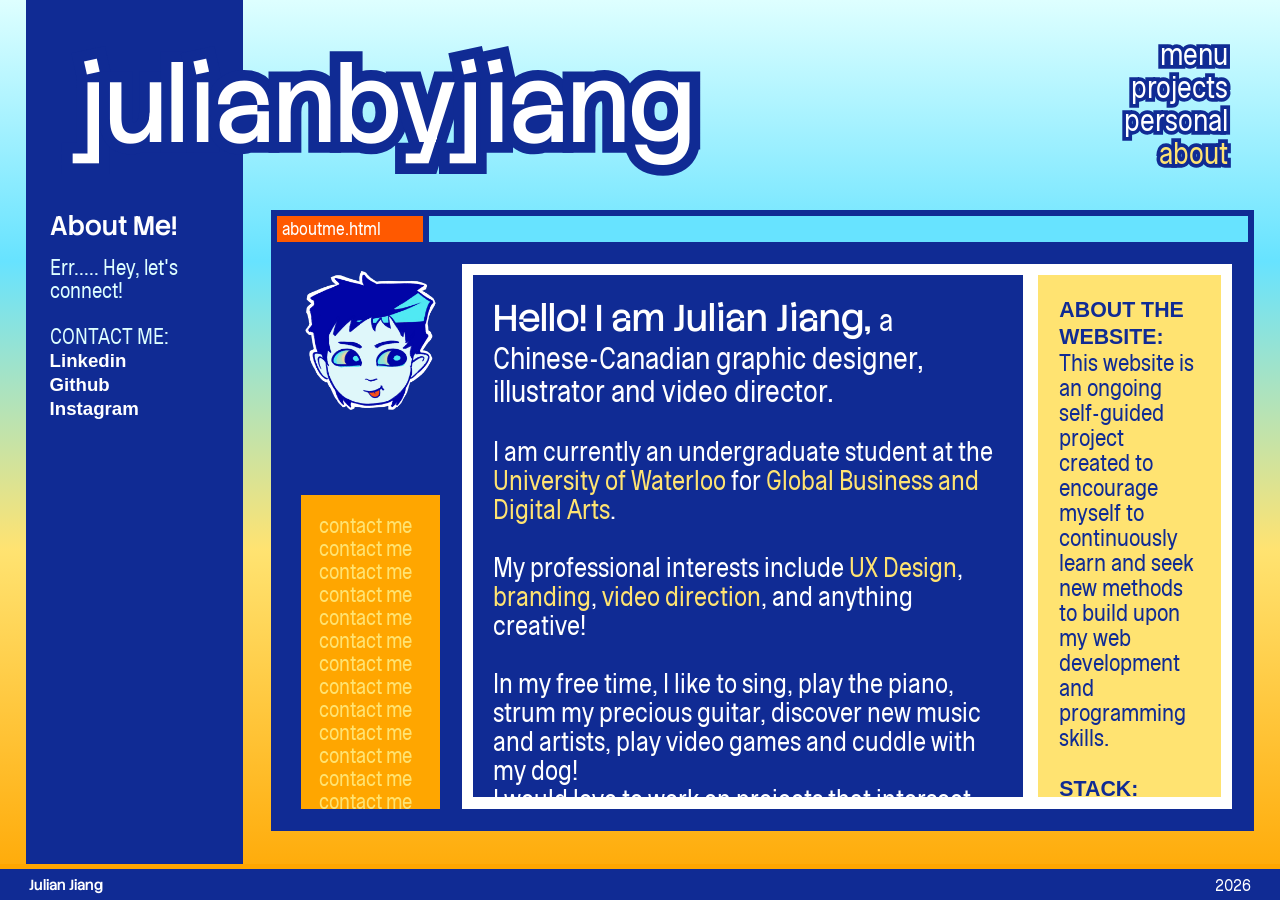
==== commit e6566c3d: "e" ====
--- a/aboutme.html
+++ b/aboutme.html
@@ -4,12 +4,11 @@
 
 	<head>
 		<title>Julian Jiang :: About</title>
-		<link type="text/css" rel="stylesheet" href="/assets/css/aboutme-style.css"/> <!-- eruhhuhg -->
-
-		<link type="text/css" rel="stylesheet" href="/assets/extracss/constants-style.css"/>
-		<link type="text/css" rel="stylesheet" href="/assets/extracss/text-style.css"/>
-		<link type="text/css" rel="stylesheet" href="/assets/extracss/animations.css"/>
-		<link type="text/css" rel="stylesheet" href="/assets/extracss/colours.css"/>
+		<link type="text/css" rel="stylesheet" href="assets/css/aboutme-style.css"/> <!-- eruhhuhg -->
+		<link type="text/css" rel="stylesheet" href="assets/extracss/constants-style.css"/>
+		<link type="text/css" rel="stylesheet" href="assets/extracss/text-style.css"/>
+		<link type="text/css" rel="stylesheet" href="assets/extracss/animations.css"/>
+		<link type="text/css" rel="stylesheet" href="assets/extracss/colours.css"/>
 
 		<link rel="preconnect" href="https://fonts.googleapis.com">
         <link rel="preconnect" href="https://fonts.gstatic.com" crossorigin>
@@ -23,9 +22,9 @@
 
                 <nav>
                     <ul class="cossette-texte-regular">
-                        <li><a href="/index.html">menu</a></li>
-                        <li><a href="/projects.html">projects</a></li>
-                        <li><a href="/personal.html">personal</a></li>
+                        <li><a href="index.html">menu</a></li>
+                        <li><a href="projects.html">projects</a></li>
+                        <li><a href="personal.html">personal</a></li>
                         <li class="on-this-page">about</li>
                     </ul>
                 </nav>
--- a/assets/extracss/constants-style.css
+++ b/assets/extracss/constants-style.css
@@ -0,0 +1,162 @@
+/* index.html doesn't use this */
+
+nav ul {
+    padding-right: 1em;
+    list-style-type: none;
+    font-size: 20pt; /* 24 pt for index */
+    text-align: right;
+}
+
+nav ul li {
+    color: white;
+    text-decoration: none;
+    -webkit-text-stroke: 5.5pt var(--mainblue);
+    paint-order: stroke fill;
+}
+
+nav ul li a {
+    color: white;
+    text-decoration: none;
+}
+
+footer {
+    overflow-x: hidden;
+    overflow-y: hidden;
+    width: 100%;
+    justify-self: center;
+
+    background-color: var(--mainblue);
+    border-top: 0.35em solid var(--deeporange);
+    
+    display: flex;
+
+    padding: 1em;
+    padding-left: 2em;
+    padding-right: 2em;
+
+    flex-direction: row;
+    justify-content: space-between;
+    align-items: center;
+
+    color: white;
+    font-size: 11pt;
+
+    position: relative;
+    z-index: 1;
+}
+
+footer.orange {
+    border-top: 0.4em solid var(--orange);
+}
+
+.yscroll-holder {
+    overflow-y: auto;
+    height: 100%;
+    width: 100%;
+}
+
+.yscroll-inside {
+    width: inherit;
+    min-height: 100%;
+    height: auto;
+}
+
+/* Scroll bar blue white */
+.scrollbar-blue-white::-webkit-scrollbar {
+    background: var(--mainblue);
+}
+.scrollbar-blue-white::-webkit-scrollbar-thumb {
+    background: white;
+    border: 0.5em solid var(--mainblue);
+    border-left: 0;
+}
+.scrollbar-blue-white::-webkit-scrollbar-thumb:hover {
+    background: var(--lightcyan);
+}
+
+/* projects.html gallery-area */
+#gallery-area.scrollbar-blue-white::-webkit-scrollbar {
+    width: 1em;
+}
+#gallery-area.scrollbar-blue-white::-webkit-scrollbar-thumb {
+    background: white;
+    border: 0.35em solid var(--mainblue);
+}
+#gallery-area.scrollbar-blue-white::-webkit-scrollbar-thumb:hover {
+    background: var(--lightcyan);
+}
+
+/* Scroll bar orange white */
+.scrollbar-orange-white::-webkit-scrollbar {
+    background: var(--deeporange);
+}
+.scrollbar-orange-white::-webkit-scrollbar-thumb {
+    background: white;
+    border-radius: 1em;
+    border: 0.25em solid var(--deeporange);
+}.scrollbar-orange-white::-webkit-scrollbar-thumb:hover {
+    background: var(--orange);
+}
+
+/* Scroll bar orange yellow */
+.scrollbar-orange-yellow::-webkit-scrollbar {
+    background: var(--orange);
+}
+.scrollbar-orange-yellow::-webkit-scrollbar-thumb {
+    background: var(--lightorange);
+    /* border-radius: 1em; */
+    border: 0.45em solid var(--orange);
+    border-left: 0;
+}.scrollbar-orange-yellow::-webkit-scrollbar-thumb:hover {
+    background: var(--deeporange);
+}
+
+/* Scroll bar yellow (lightorange) blue */
+.scrollbar-yellow-blue::-webkit-scrollbar {
+    background: var(--lightorange);
+}
+.scrollbar-yellow-blue::-webkit-scrollbar-thumb {
+    background: var(--mainblue);
+    border-radius: 1em;
+    border: 0.25em solid var(--lightorange);
+}.scrollbar-yellow-blue::-webkit-scrollbar-thumb:hover {
+    background: var(--deepblue);
+}
+
+/* Scroll bar yellow orange */
+.scrollbar-yellow-orange::-webkit-scrollbar {
+    background: var(--lightorange);
+}
+.scrollbar-yellow-orange::-webkit-scrollbar-thumb {
+    background: var(--orange);
+    border: 0.4em solid var(--lightorange);
+    border-left: 0;
+    border-radius: 1em;
+}.scrollbar-yellow-orange::-webkit-scrollbar-thumb:hover {
+    background: var(--deeporange);
+}
+
+
+
+
+/* Buttons  if i want them 
+.scrollbar-blue-white::-webkit-scrollbar-button:single-button {
+    background-color: var(--mainblue);
+    display: block;
+    border-style: solid;
+}
+::-webkit-scrollbar-button:single-button:vertical:decrement {
+  border-width: 0 8px 8px 8px; this is the triangle
+  border-color: transparent transparent white transparent;
+}
+::-webkit-scrollbar-button:single-button:vertical:decrement:hover {
+  border-color: transparent transparent white transparent;
+}
+::-webkit-scrollbar-button:single-button:vertical:increment {
+  border-width: 8px 8px 0 8px;
+  border-color: white transparent transparent transparent;
+}
+::-webkit-scrollbar-button:vertical:single-button:increment:hover {
+  border-color: white transparent transparent transparent;
+}
+*/
--- a/assets/extracss/text-style.css
+++ b/assets/extracss/text-style.css
@@ -0,0 +1,36 @@
+/* Fonts */
+
+.stack-sans-notch-title {
+  font-family: "Stack Sans Notch", sans-serif;
+  font-optical-sizing: auto;
+  font-weight: 400;
+  font-style: normal;
+}
+
+.stack-sans-headline-bold {
+  font-family: "Stack Sans Headline", sans-serif;
+  font-optical-sizing: auto;
+  font-weight: 500;
+  font-style: normal;
+}
+
+.cossette-texte-regular {
+  font-family: "Cossette Texte", sans-serif;
+  font-weight: 400;
+  font-style: normal;
+}
+
+.bold {
+  font-weight: bold;
+}
+
+
+/* Nav stuff */
+
+.on-this-page {
+  color: var(--lightorange);
+}
+
+nav ul li a:hover{
+  color: var(--neoncyan);
+}
--- a/assets/extracss/animations.css
+++ b/assets/extracss/animations.css
@@ -0,0 +1,30 @@
+.zoomOnHover:hover {
+	-ms-transform: scale(1.5); /* IE 9 */
+	-webkit-transform: scale(1.5); /* Safari 3-8 */
+  
+	transform: scale(1.5); /* transition: transform .2s; in the thing*/
+}
+
+.smallZoomOnHover:hover {
+	-ms-transform: scale(1.1); /* IE 9 */
+	-webkit-transform: scale(1.1); /* Safari 3-8 */
+  
+	transform: scale(1.1); /* transition: transform .2s; in the thing*/
+}
+
+#header-name {
+    transition: transform 0.5s;
+}
+
+nav li {
+    transition: transform 0.2s;
+}
+
+@keyframes fadeIn {
+  from { opacity: 0; }
+  to { opacity: 1; }
+}
+
+.fadeInOnHover:hover {
+  	animation: fadeIn 0.5s ease-in-out;
+}
--- a/assets/extracss/colours.css
+++ b/assets/extracss/colours.css
@@ -0,0 +1,42 @@
+:root {
+	/* Colours */
+	--dark-green: rgb(67 107 48);
+	--light-green: rgb(207 236 165); /* #EAFBCC lighter green */
+	--prismarine: rgb(144 214 174);
+	--light-blue2: rgb(160 235 218);
+	--light-blue: rgb(186 228 230);
+	--dark-blue: rgb(22, 40, 65);
+	--yellow: rgb(248 224 107);
+	--yellow2: #ffef73;
+	--light-yellow: #fbffbf;
+	--brown: rgb(111 80 61);
+	--dark-brown: rgb(83 44 32);
+	--paper-white: rgb(248 246 227);
+	--paper-edge: rgb(212 193 148);
+
+    /* redo */
+
+    --mainblue: #102B94;
+    --deepblue: #021047;
+    --neoncyan: #67E3FF; /* var(--neoncyan) */
+    --lightcyan: #DEFFFF;
+    --lightorange: #FFE371;
+    --orange: #FFA600;
+    --deeporange: #FF5900;
+}
+
+.gradient-orange-blue {
+    background: linear-gradient( to bottom, var(--neoncyan),var(--lightorange) 29%, var(--orange) 61%, var(--deeporange) 100%);
+}
+
+.gradient-orange-yellow {
+    background: linear-gradient( to bottom, var(--orange),var(--lightorange) 29%, var(--orange) 61%, var(--deeporange) 100%);
+}
+
+.gradient-blue-orange {
+    background: linear-gradient( to bottom, var(--lightcyan),var(--neoncyan) 29%, var(--lightorange) 61%, var(--orange) 100%);
+}
+
+.gradient-deeporange-blue {
+    background: linear-gradient( to bottom, var(--deeporange),var(--lightorange) 29%, var(--neoncyan) 61%, var(--neoncyan) 100%);
+}
